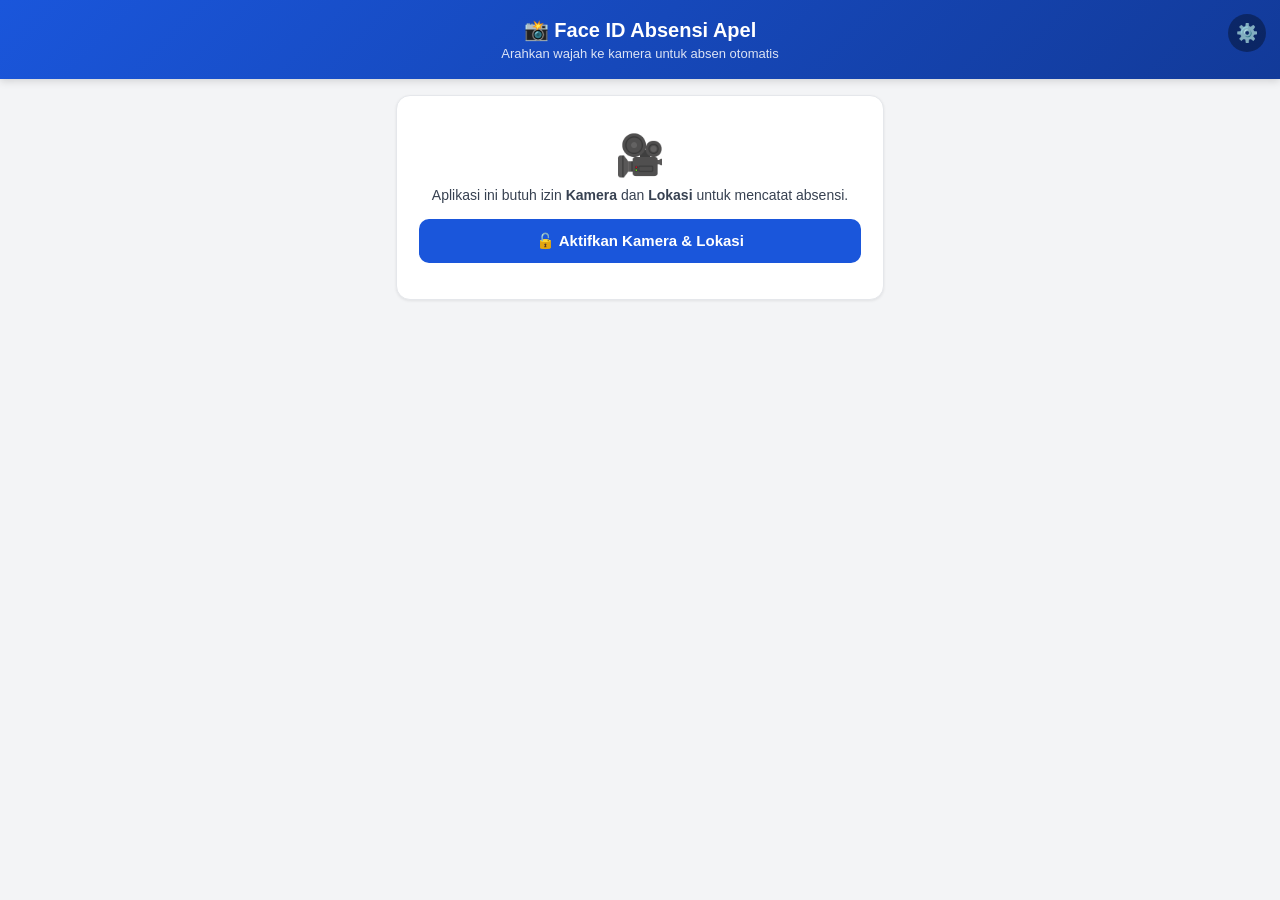
==== index.html @ 019dd612 "Update index.html" ====
<!DOCTYPE html>
<html lang="id">
<head>
  <meta charset="utf-8">
  <meta name="viewport" content="width=device-width, initial-scale=1">
  <title>Absensi Face ID</title>
  <link rel="stylesheet" href="style.css">
</head>
<body>

  <a href="admin.html" class="fab-admin" title="Panel Admin">⚙️</a>

  <div class="app-header">
    <h1>📸 Face ID Absensi Apel</h1>
    <p>Arahkan wajah ke kamera untuk absen otomatis</p>
  </div>

  <div class="container">

    <div class="card" id="startCard">
      <div style="text-align:center;padding:20px 6px;">
        <div style="font-size:40px;margin-bottom:8px;">🎥</div>
        <p style="color:#374151;font-size:14px;margin:0 0 16px;">
          Aplikasi ini butuh izin <b>Kamera</b> dan <b>Lokasi</b> untuk mencatat absensi.
        </p>
        <button class="btn btn-primary" id="btnStart">🔓 Aktifkan Kamera & Lokasi</button>
      </div>
    </div>

    <div class="card" id="mainCard" style="display:none;">
      <div class="video-wrap" id="videoWrap">
        <video id="video" autoplay muted playsinline></video>
        <canvas id="overlay" class="overlay"></canvas>
        <div class="status-badge" id="statusBadge">Memuat model...</div>
        <div class="record-progress" id="recordProgress" style="display:none;">
          <div class="record-progress-fill" id="recordFill"></div>
        </div>
      </div>

      <div id="profileBox" class="profile-box" style="display:none;">
        <img id="profileFoto" src="" alt="foto">
        <div class="info">
          <b id="profileNama">-</b>
          <span id="profileNip">NIP: -</span>
          <span id="profileSkpd">-</span>
          <span id="profileBagian">-</span>
        </div>
      </div>

      <div id="notRecognizedBox" class="not-recognized-box" style="display:none;">
        <div style="font-size:28px;">⚠️</div>
        <p>Wajah tidak dikenali. Pastikan wajah terlihat jelas dan pencahayaan cukup.</p>
        <div class="btn-row">
          <button class="btn btn-outline" id="btnCobaUlang">🔄 Coba Ulang</button>
          <button class="btn btn-primary" id="btnDaftarWajah">➕ Buat Rekam Wajah</button>
        </div>
      </div>

      <div class="btn-row">
        <button class="btn btn-success" id="btnMasuk" disabled>✅ Absensi</button>
      </div>
      <div style="text-align:center;margin-top:10px;font-size:12px;color:#6b7280;" id="locInfo">
        📍 Mengambil lokasi...
      </div>
    </div>

    <div class="card" id="errorCard" style="display:none;">
      <div style="text-align:center;padding:10px 6px;">
        <div style="font-size:36px;margin-bottom:8px;">⚠️</div>
        <p id="errorMsg" style="color:#991b1b;font-size:14px;margin:0 0 14px;font-weight:600;"></p>
        <p id="errorTips" style="color:#374151;font-size:13px;text-align:left;line-height:1.6;"></p>
        <button class="btn btn-outline" id="btnRetry" style="margin-top:10px;">🔄 Coba Lagi</button>
      </div>
    </div>

  </div>

  <div class="toast" id="toast"></div>

  <script src="config.js"></script>
  <script src="https://cdn.jsdelivr.net/npm/face-api.js@0.22.2/dist/face-api.min.js"></script>
  <script>
    const MODEL_URL = 'https://cdn.jsdelivr.net/gh/justadudewhohacks/face-api.js@master/weights';
    const video = document.getElementById('video');
    const overlay = document.getElementById('overlay');
    const statusBadge = document.getElementById('statusBadge');
    const profileBox = document.getElementById('profileBox');
    const btnMasuk = document.getElementById('btnMasuk');
    const btnPulang = document.getElementById('btnPulang');
    const locInfo = document.getElementById('locInfo');

    let pegawaiList = [];
    let faceMatcher = null;
    let currentMatch = null;
    let currentPosition = null;
    let detecting = false;

    // ---------- Rekam wajah 3 detik ----------
    const RECORD_DURATION_MS = 3000;
    let recording = false;
    let recordStartTime = null;
    let recordSamples = [];      // kumpulan label hasil pencocokan tiap frame selama rekam
    let showingResult = false;   // true saat profil / notifikasi gagal sedang ditampilkan (loop deteksi berhenti sementara)
    const recordProgress = document.getElementById('recordProgress');
    const recordFill = document.getElementById('recordFill');
    const notRecognizedBox = document.getElementById('notRecognizedBox');

    function showToast(msg, type) {
      const t = document.getElementById('toast');
      t.textContent = msg;
      t.className = 'toast show ' + (type || 'info');
      setTimeout(() => { t.className = 'toast'; }, 3500);
    }
    function setStatus(text, cls) {
      statusBadge.textContent = text;
      statusBadge.className = 'status-badge' + (cls ? ' ' + cls : '');
    }

    // ---------- Lokasi ----------
    function initLocation() {
      return new Promise((resolve, reject) => {
        if (!navigator.geolocation) {
          reject(new Error('Perangkat/browser tidak mendukung GPS.'));
          return;
        }
        navigator.geolocation.getCurrentPosition(
          (pos) => {
            currentPosition = { lat: pos.coords.latitude, lng: pos.coords.longitude };
            locInfo.textContent = '📍 Lokasi terkunci (akurasi ' + Math.round(pos.coords.accuracy) + ' m)';
            navigator.geolocation.watchPosition(
              (p) => {
                currentPosition = { lat: p.coords.latitude, lng: p.coords.longitude };
                locInfo.textContent = '📍 Lokasi terkunci (akurasi ' + Math.round(p.coords.accuracy) + ' m)';
              },
              () => {},
              { enableHighAccuracy: true, maximumAge: 5000, timeout: 15000 }
            );
            resolve();
          },
          (err) => reject(geoErrorToMessage_(err)),
          { enableHighAccuracy: true, timeout: 15000, maximumAge: 0 }
        );
      });
    }
    function geoErrorToMessage_(err) {
      if (err.code === 1) return new Error('PERMISSION_DENIED_LOKASI');
      if (err.code === 2) return new Error('Lokasi tidak tersedia. Pastikan GPS/Location aktif di perangkat.');
      return new Error('Waktu habis mengambil lokasi. Pastikan GPS aktif & sinyal bagus.');
    }

    // ---------- Kamera ----------
    async function initCamera() {
      try {
        const stream = await navigator.mediaDevices.getUserMedia({
          video: { facingMode: 'user', width: { ideal: 360 }, height: { ideal: 480 } }, audio: false
        });
        video.srcObject = stream;
        return new Promise((resolve) => { video.onloadedmetadata = () => resolve(); });
      } catch (err) {
        if (err.name === 'NotAllowedError' || err.message === 'Permission denied') throw new Error('PERMISSION_DENIED_KAMERA');
        if (err.name === 'NotFoundError') throw new Error('Kamera tidak ditemukan di perangkat ini.');
        if (err.name === 'NotReadableError') throw new Error('Kamera sedang dipakai aplikasi lain.');
        throw err;
      }
    }

    function tampilkanError_(err) {
      document.getElementById('startCard').style.display = 'none';
      document.getElementById('mainCard').style.display = 'none';
      document.getElementById('errorCard').style.display = 'block';
      const msgEl = document.getElementById('errorMsg');
      const tipsEl = document.getElementById('errorTips');
      if (err.message === 'PERMISSION_DENIED_KAMERA') {
        msgEl.textContent = 'Izin kamera ditolak.';
        tipsEl.innerHTML = 'Ketuk ikon 🔒/ⓘ di sebelah alamat situs → Izin → Kamera → Izinkan, lalu muat ulang halaman.';
      } else if (err.message === 'PERMISSION_DENIED_LOKASI') {
        msgEl.textContent = 'Izin lokasi ditolak.';
        tipsEl.innerHTML = 'Ketuk ikon 🔒/ⓘ di sebelah alamat situs → Izin → Lokasi → Izinkan, pastikan GPS aktif, lalu muat ulang halaman.';
      } else {
        msgEl.textContent = err.message || 'Terjadi kesalahan.';
        tipsEl.textContent = 'Pastikan koneksi internet stabil, lalu coba lagi.';
      }
    }

    async function loadModels() {
      setStatus('Memuat model AI...');
      await faceapi.nets.tinyFaceDetector.loadFromUri(MODEL_URL);
      await faceapi.nets.faceLandmark68Net.loadFromUri(MODEL_URL);
      await faceapi.nets.faceRecognitionNet.loadFromUri(MODEL_URL);
    }

    async function loadPegawai() {
      setStatus('Memuat data pegawai...');
      const list = await apiGet('getAllPegawai');
      pegawaiList = (list || []).filter(p => p.descriptor && p.descriptor.length === 128);
      if (pegawaiList.length === 0) {
        setStatus('Belum ada wajah terdaftar', 'err');
        return;
      }
      const labeled = pegawaiList.map(p => new faceapi.LabeledFaceDescriptors(p.nip, [new Float32Array(p.descriptor)]));
      faceMatcher = new faceapi.FaceMatcher(labeled, 0.5);
    }

    function resetProfile() {
      profileBox.style.display = 'none';
      btnMasuk.disabled = true;
      btnPulang.disabled = true;
      currentMatch = null;
    }
    function showProfile(pegawai) {
      currentMatch = pegawai;
      document.getElementById('profileFoto').src = pegawai.foto || 'https://ui-avatars.com/api/?name=' + encodeURIComponent(pegawai.nama);
      document.getElementById('profileNama').textContent = pegawai.nama;
      document.getElementById('profileNip').textContent = 'NIP: ' + pegawai.nip;
      document.getElementById('profileSkpd').textContent = pegawai.skpd;
      document.getElementById('profileBagian').textContent = pegawai.bagian;
      profileBox.style.display = 'flex';
      btnMasuk.disabled = false;
      btnPulang.disabled = false;
    }

    // Reset seluruh state ke kondisi awal (siap mendeteksi wajah lagi)
    function kembaliKeIdle_() {
      showingResult = false;
      recording = false;
      recordStartTime = null;
      recordSamples = [];
      recordProgress.style.display = 'none';
      notRecognizedBox.style.display = 'none';
      resetProfile();
      setStatus('Arahkan wajah ke kamera');
    }

    // Cari label (NIP) yang paling sering muncul selama 3 detik rekam
    function labelTerbanyak_(samples) {
      const count = {};
      samples.forEach(l => { count[l] = (count[l] || 0) + 1; });
      let best = null, bestCount = 0;
      Object.keys(count).forEach(k => {
        if (count[k] > bestCount) { best = k; bestCount = count[k]; }
      });
      return { label: best, ratio: samples.length ? bestCount / samples.length : 0 };
    }

    function tampilkanGagalKenali_() {
      showingResult = true;
      recordProgress.style.display = 'none';
      resetProfile();
      notRecognizedBox.style.display = 'block';
      setStatus('⚠️ Wajah tidak dikenali', 'err');
    }

    async function detectLoop() {
      if (detecting) { requestAnimationFrame(detectLoop); return; }
      detecting = true;

      // Kalau sedang menampilkan hasil (profil atau notifikasi gagal), jangan proses deteksi baru
      if (showingResult) {
        detecting = false;
        requestAnimationFrame(detectLoop);
        return;
      }

      const displaySize = { width: video.clientWidth, height: video.clientHeight };
      faceapi.matchDimensions(overlay, displaySize);
      try {
        const detection = await faceapi
          .detectSingleFace(video, new faceapi.TinyFaceDetectorOptions())
          .withFaceLandmarks()
          .withFaceDescriptor();

        const ctx = overlay.getContext('2d');
        ctx.clearRect(0, 0, overlay.width, overlay.height);

        if (detection && faceMatcher) {
          const resized = faceapi.resizeResults(detection, displaySize);
          new faceapi.draw.DrawBox(resized.detection.box, { label: '', boxColor: '#22c55e' }).draw(overlay);

          // Mulai rekam 3 detik begitu wajah pertama kali terdeteksi
          if (!recording) {
            recording = true;
            recordStartTime = performance.now();
            recordSamples = [];
            recordProgress.style.display = 'block';
          }

          const best = faceMatcher.findBestMatch(detection.descriptor);
          recordSamples.push(best.label);

          const elapsed = performance.now() - recordStartTime;
          const pct = Math.min(100, (elapsed / RECORD_DURATION_MS) * 100);
          recordFill.style.width = pct + '%';
          setStatus('🎥 Merekam wajah... ' + Math.min(3, (elapsed / 1000)).toFixed(1) + 's / 3.0s');

          if (elapsed >= RECORD_DURATION_MS) {
            const hasil = labelTerbanyak_(recordSamples);
            recording = false;
            recordProgress.style.display = 'none';

            if (hasil.label && hasil.label !== 'unknown' && hasil.ratio >= 0.5) {
              const pegawai = pegawaiList.find(p => p.nip === hasil.label);
              showingResult = true;
              setStatus('✅ Wajah dikenali', 'ok');
              showProfile(pegawai);
            } else {
              tampilkanGagalKenali_();
            }
          }
        } else {
          // Wajah hilang dari kamera sebelum 3 detik selesai -> batalkan rekaman, ulangi dari awal
          if (recording) {
            recording = false;
            recordStartTime = null;
            recordSamples = [];
            recordProgress.style.display = 'none';
          }
          setStatus('Arahkan wajah ke kamera');
        }
      } catch (e) { console.error(e); }
      detecting = false;
      requestAnimationFrame(detectLoop);
    }

    function captureSnapshot() {
      const c = document.createElement('canvas');
      c.width = video.videoWidth;
      c.height = video.videoHeight;
      c.getContext('2d').drawImage(video, 0, 0, c.width, c.height);
      return c.toDataURL('image/jpeg', 0.7);
    }

    async function kirimAbsen(jenis) {
      if (!currentMatch) { showToast('Wajah belum dikenali', 'error'); return; }
      if (!currentPosition) { showToast('Lokasi belum siap, tunggu sebentar', 'error'); return; }
      btnMasuk.disabled = true;
      btnPulang.disabled = true;
      showToast('Mengirim absen ' + jenis + '...', 'info');
      const payload = {
        nip: currentMatch.nip, nama: currentMatch.nama, skpd: currentMatch.skpd, bagian: currentMatch.bagian,
        jenis: jenis, lat: currentPosition.lat, lng: currentPosition.lng, fotoBase64: captureSnapshot()
      };
      try {
        const res = await apiPost('recordAttendance', payload);
        if (res.success) showToast(res.message + (res.waktu ? ' (' + res.waktu + ')' : ''), 'success');
        else showToast(res.message, 'error');
      } catch (err) {
        showToast('Gagal mengirim: ' + err.message, 'error');
      }
      kembaliKeIdle_();
    }

    btnMasuk.addEventListener('click', () => kirimAbsen('Masuk'));
    btnPulang.addEventListener('click', () => kirimAbsen('Pulang'));
    document.getElementById('btnCobaUlang').addEventListener('click', kembaliKeIdle_);
    document.getElementById('btnDaftarWajah').addEventListener('click', () => {
      window.location.href = 'admin.html';
    });

    async function mulaiAplikasi() {
      document.getElementById('startCard').style.display = 'none';
      document.getElementById('errorCard').style.display = 'none';
      document.getElementById('mainCard').style.display = 'block';
      setStatus('Meminta izin kamera...');
      try {
        await initCamera();
        setStatus('Meminta izin lokasi...');
        await initLocation();
        await loadModels();
        await loadPegawai();
        setStatus('Arahkan wajah ke kamera');
        detectLoop();
      } catch (e) {
        tampilkanError_(e);
      }
    }
    document.getElementById('btnStart').addEventListener('click', mulaiAplikasi);
    document.getElementById('btnRetry').addEventListener('click', mulaiAplikasi);
  </script>
</body>
</html>
---- style.css ----
:root{
    --primary:#1a56db;
    --primary-dark:#123a99;
    --success:#0e9f6e;
    --danger:#e02424;
    --warn:#c27803;
    --bg:#f3f4f6;
    --card:#ffffff;
    --text:#111827;
    --muted:#6b7280;
    --border:#e5e7eb;
  }
  *{box-sizing:border-box;}
  body{
    margin:0;
    font-family:'Segoe UI',Roboto,Arial,sans-serif;
    background:var(--bg);
    color:var(--text);
  }
  .app-header{
    background:linear-gradient(135deg,var(--primary),var(--primary-dark));
    color:#fff;
    padding:18px 20px;
    text-align:center;
    box-shadow:0 2px 8px rgba(0,0,0,.15);
  }
  .app-header h1{margin:0;font-size:20px;}
  .app-header p{margin:4px 0 0;font-size:13px;opacity:.85;}
  .nav-tabs{
    display:flex;justify-content:center;gap:8px;
    background:#fff;padding:10px;border-bottom:1px solid var(--border);
    flex-wrap:wrap;
  }
  .nav-tabs a{
    text-decoration:none;color:var(--muted);font-size:13px;font-weight:600;
    padding:8px 14px;border-radius:20px;transition:.2s;
  }
  .nav-tabs a.active,.nav-tabs a:hover{background:var(--primary);color:#fff;}
  .container{max-width:520px;margin:0 auto;padding:16px;}
  .card{
    background:var(--card);
    border-radius:14px;
    padding:16px;
    margin-bottom:16px;
    box-shadow:0 1px 3px rgba(0,0,0,.08);
    border:1px solid var(--border);
  }
  .video-wrap{
    position:relative;
    width:100%;
    max-width:360px;
    margin:0 auto;
    border-radius:14px;
    overflow:hidden;
    background:#000;
    aspect-ratio:3/4;
  }
  video, canvas.overlay{
    position:absolute;top:0;left:0;width:100%;height:100%;object-fit:cover;
  }
  .status-badge{
    position:absolute;top:10px;left:10px;
    padding:6px 12px;border-radius:20px;font-size:12px;font-weight:700;color:#fff;
    background:rgba(0,0,0,.55);
    z-index:5;
  }
  .status-badge.ok{background:rgba(14,159,110,.85);}
  .status-badge.err{background:rgba(224,36,36,.85);}
  .profile-box{
    display:flex;align-items:center;gap:12px;
    padding:12px;border-radius:12px;background:#f0f9ff;border:1px solid #bfdbfe;
    margin-top:12px;
  }
  .profile-box img{width:56px;height:56px;border-radius:50%;object-fit:cover;background:#ddd;}
  .profile-box .info b{display:block;font-size:15px;}
  .profile-box .info span{font-size:12px;color:var(--muted);display:block;}
  .btn{
    display:inline-block;width:100%;padding:13px;border:none;border-radius:10px;
    font-size:15px;font-weight:700;cursor:pointer;transition:.2s;text-align:center;
  }
  .btn-success{background:var(--success);color:#fff;}
  .btn-danger{background:var(--danger);color:#fff;}
  .btn-primary{background:var(--primary);color:#fff;}
  .btn-outline{background:#fff;color:var(--primary);border:2px solid var(--primary);}
  .btn:disabled{opacity:.5;cursor:not-allowed;}
  .btn-row{display:flex;gap:10px;margin-top:12px;}
  .btn-row .btn{flex:1;}
  input,select{
    width:100%;padding:11px;border-radius:8px;border:1px solid var(--border);
    font-size:14px;margin-bottom:10px;background:#fff;
  }
  label{font-size:13px;font-weight:600;color:var(--muted);margin-bottom:4px;display:block;}
  .toast{
    position:fixed;bottom:20px;left:50%;transform:translateX(-50%);
    padding:12px 20px;border-radius:10px;color:#fff;font-size:14px;font-weight:600;
    box-shadow:0 4px 12px rgba(0,0,0,.2);z-index:999;max-width:90%;text-align:center;
    opacity:0;transition:opacity .3s;
  }
  .toast.show{opacity:1;}
  .toast.success{background:var(--success);}
  .toast.error{background:var(--danger);}
  .toast.info{background:var(--primary);}
  .loader{
    border:3px solid #e5e7eb;border-top:3px solid var(--primary);
    border-radius:50%;width:22px;height:22px;
    animation:spin 1s linear infinite;display:inline-block;vertical-align:middle;
  }
  @keyframes spin{to{transform:rotate(360deg);}}
  table{width:100%;border-collapse:collapse;font-size:13px;}
  th,td{padding:8px 6px;border-bottom:1px solid var(--border);text-align:left;}
  th{color:var(--muted);font-size:11px;text-transform:uppercase;}
  .empty-state{text-align:center;color:var(--muted);padding:30px 10px;font-size:14px;}
  .pill{display:inline-block;padding:2px 8px;border-radius:20px;font-size:11px;font-weight:700;}
  .pill.masuk{background:#d1fae5;color:#065f46;}
  .pill.pulang{background:#fee2e2;color:#991b1b;}
  .list-item{
    display:flex;justify-content:space-between;align-items:center;
    padding:10px 0;border-bottom:1px solid var(--border);
  }
  .list-item:last-child{border-bottom:none;}
  .list-item .name{font-weight:700;font-size:14px;}
  .list-item .sub{font-size:12px;color:var(--muted);}
  .icon-btn{
    background:none;border:1px solid var(--border);border-radius:8px;
    padding:6px 10px;cursor:pointer;font-size:12px;
  }
  .icon-btn.danger{color:var(--danger);border-color:#fecaca;}

.record-progress{
  position:absolute;left:10px;right:10px;bottom:10px;height:8px;
  background:rgba(255,255,255,.35);border-radius:6px;overflow:hidden;z-index:6;
}
.record-progress-fill{
  height:100%;width:0%;background:var(--success);border-radius:6px;
  transition:width .1s linear;
}
.not-recognized-box{
  text-align:center;padding:14px;border-radius:12px;background:#fef2f2;
  border:1px solid #fecaca;margin-top:12px;
}
.not-recognized-box p{
  font-size:13px;color:#7f1d1d;margin:6px 0 12px;
}

/* ---------- Layout Admin dengan Sidebar ---------- */
.admin-layout{display:flex;min-height:100vh;background:var(--bg);}
.sidebar{
  position:fixed;top:0;left:0;height:100vh;width:250px;
  background:#111827;color:#fff;transform:translateX(-100%);
  transition:transform .25s ease;z-index:50;
  display:flex;flex-direction:column;padding-top:18px;
  flex-shrink:0;align-self:flex-start;
}
.sidebar.open{transform:translateX(0);}
.sidebar .brand{
  padding:0 20px 16px;font-weight:700;font-size:16px;
  border-bottom:1px solid rgba(255,255,255,.1);margin-bottom:10px;
}
.sidebar nav{display:flex;flex-direction:column;}
.sidebar nav a{
  display:flex;align-items:center;gap:10px;padding:13px 20px;color:#d1d5db;
  text-decoration:none;font-size:14px;font-weight:600;cursor:pointer;
  border-left:3px solid transparent;
}
.sidebar nav a.active{background:rgba(26,86,219,.25);color:#fff;border-left-color:var(--primary);}
.sidebar nav a:hover{background:rgba(255,255,255,.08);}
.sidebar-footer{
  margin-top:auto;padding:16px 20px;border-top:1px solid rgba(255,255,255,.1);
}
.sidebar-footer a{color:#9ca3af;font-size:13px;text-decoration:none;}
.sidebar-overlay{
  position:fixed;inset:0;background:rgba(0,0,0,.45);z-index:40;display:none;
}
.sidebar-overlay.show{display:block;}
.admin-main{flex:1;min-width:0;}
.admin-topbar{
  display:flex;align-items:center;gap:12px;padding:14px 16px;background:#fff;
  border-bottom:1px solid var(--border);position:sticky;top:0;z-index:20;
}
.hamburger-btn{
  background:none;border:none;font-size:22px;cursor:pointer;color:var(--text);
  padding:4px 8px;line-height:1;
}
.admin-section{display:none;}
.admin-section.active{display:block;}
.grid-2{display:grid;grid-template-columns:1fr;gap:16px;align-items:start;}
@media (min-width:860px){
  .sidebar{position:sticky;transform:translateX(0);}
  .sidebar-overlay{display:none!important;}
  .hamburger-btn{display:none;}
  .admin-main .container{max-width:1100px;margin:0 auto;padding:28px;}
  .grid-2{grid-template-columns:1fr 1fr;}
  .grid-2 .card{margin-bottom:0;}
}
@media (min-width:1200px){
  .admin-main .container{max-width:1280px;}
}

/* ---------- Tombol ikon mengambang untuk akses admin di halaman absen ---------- */
.fab-admin{
  position:fixed;top:14px;right:14px;width:38px;height:38px;border-radius:50%;
  background:rgba(0,0,0,.35);color:#fff;display:flex;align-items:center;justify-content:center;
  text-decoration:none;font-size:18px;z-index:30;
}
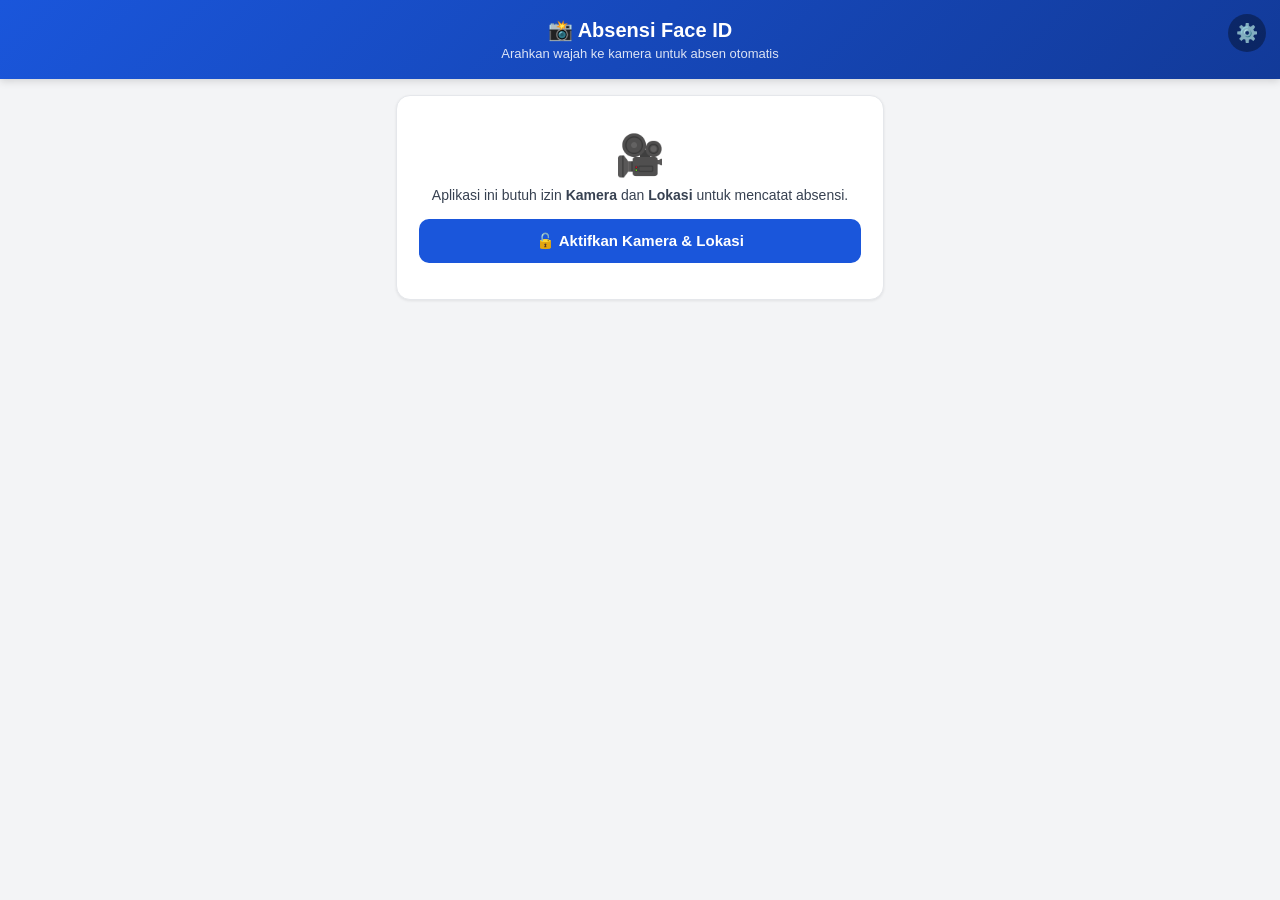
==== commit fcecbd52: "Update index.html" ====
--- a/index.html
+++ b/index.html
@@ -3,7 +3,7 @@
 <head>
   <meta charset="utf-8">
   <meta name="viewport" content="width=device-width, initial-scale=1">
-  <title>Absensi Face ID</title>
+  <title>Face ID Absensi Apel</title>
   <link rel="stylesheet" href="style.css">
 </head>
 <body>
@@ -11,7 +11,7 @@
   <a href="admin.html" class="fab-admin" title="Panel Admin">⚙️</a>
 
   <div class="app-header">
-    <h1>📸 Face ID Absensi Apel</h1>
+    <h1>📸 Absensi Face ID </h1>
     <p>Arahkan wajah ke kamera untuk absen otomatis</p>
   </div>
 
